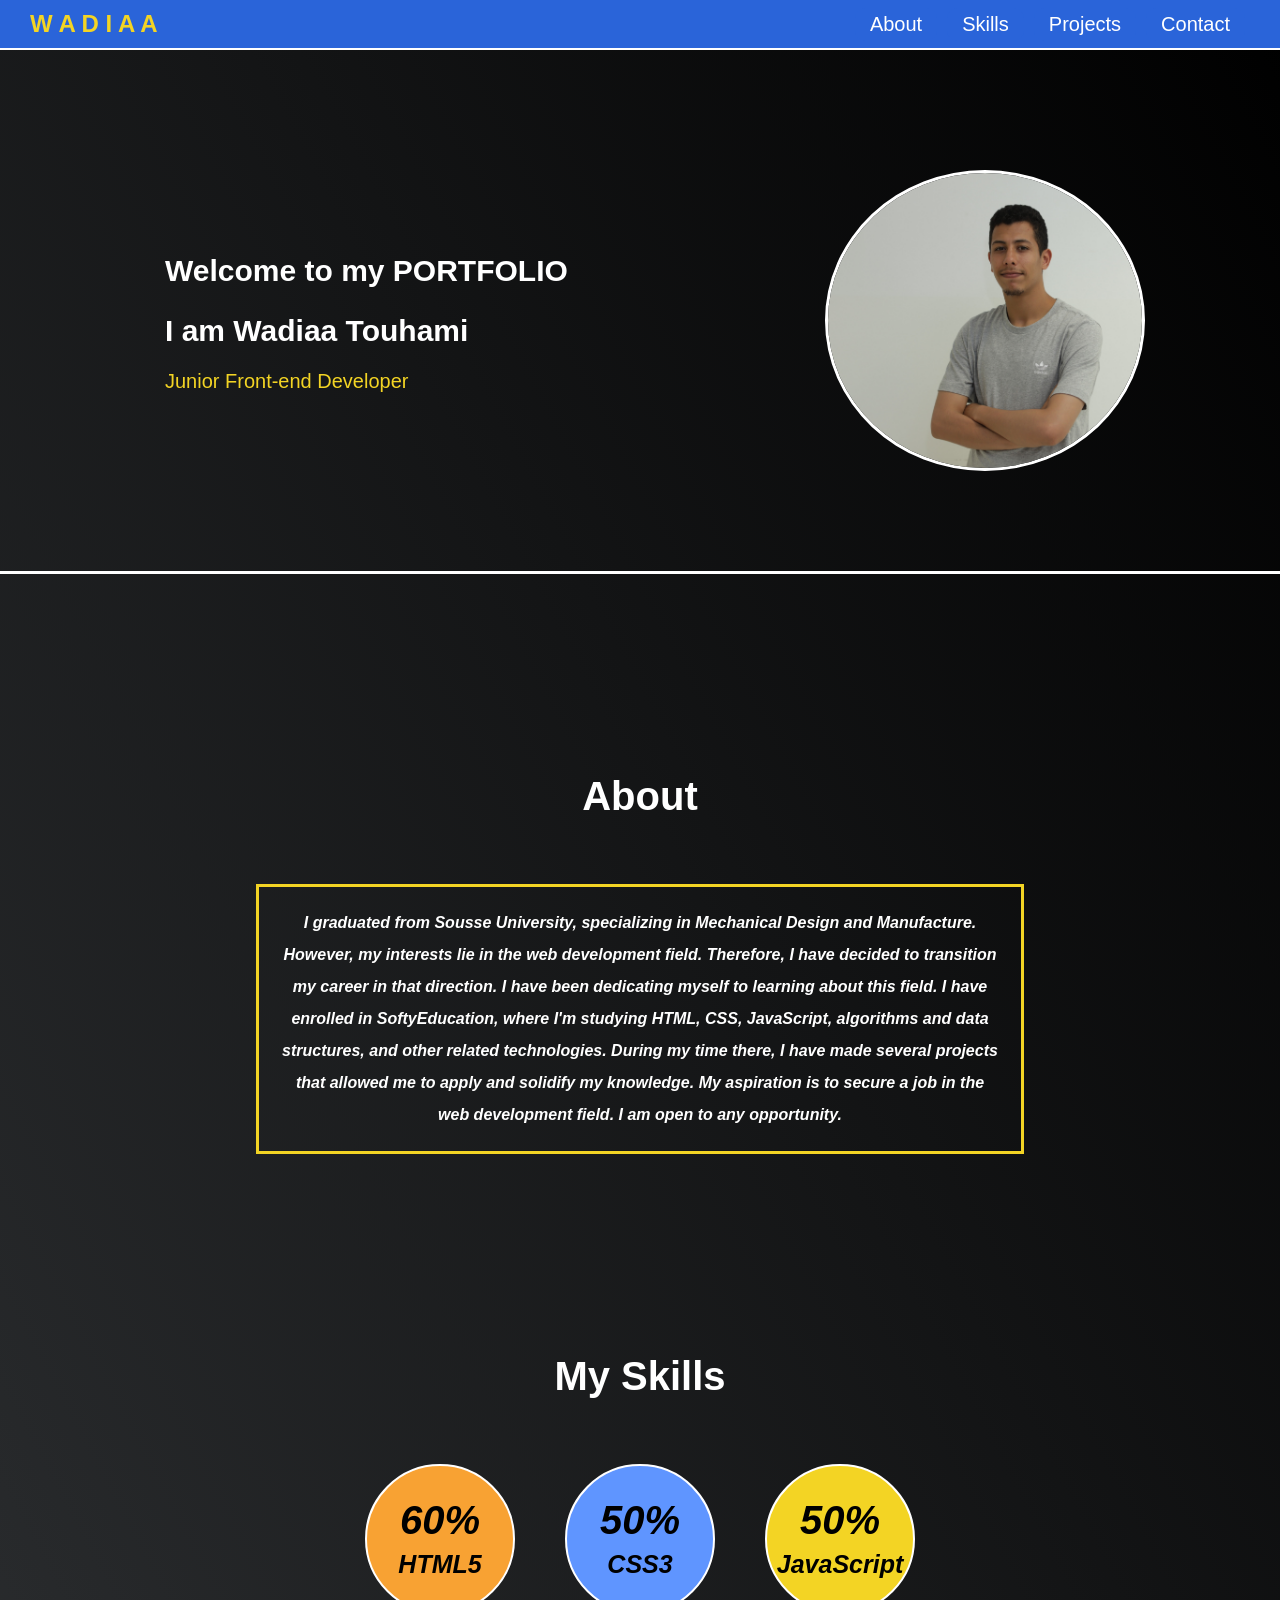
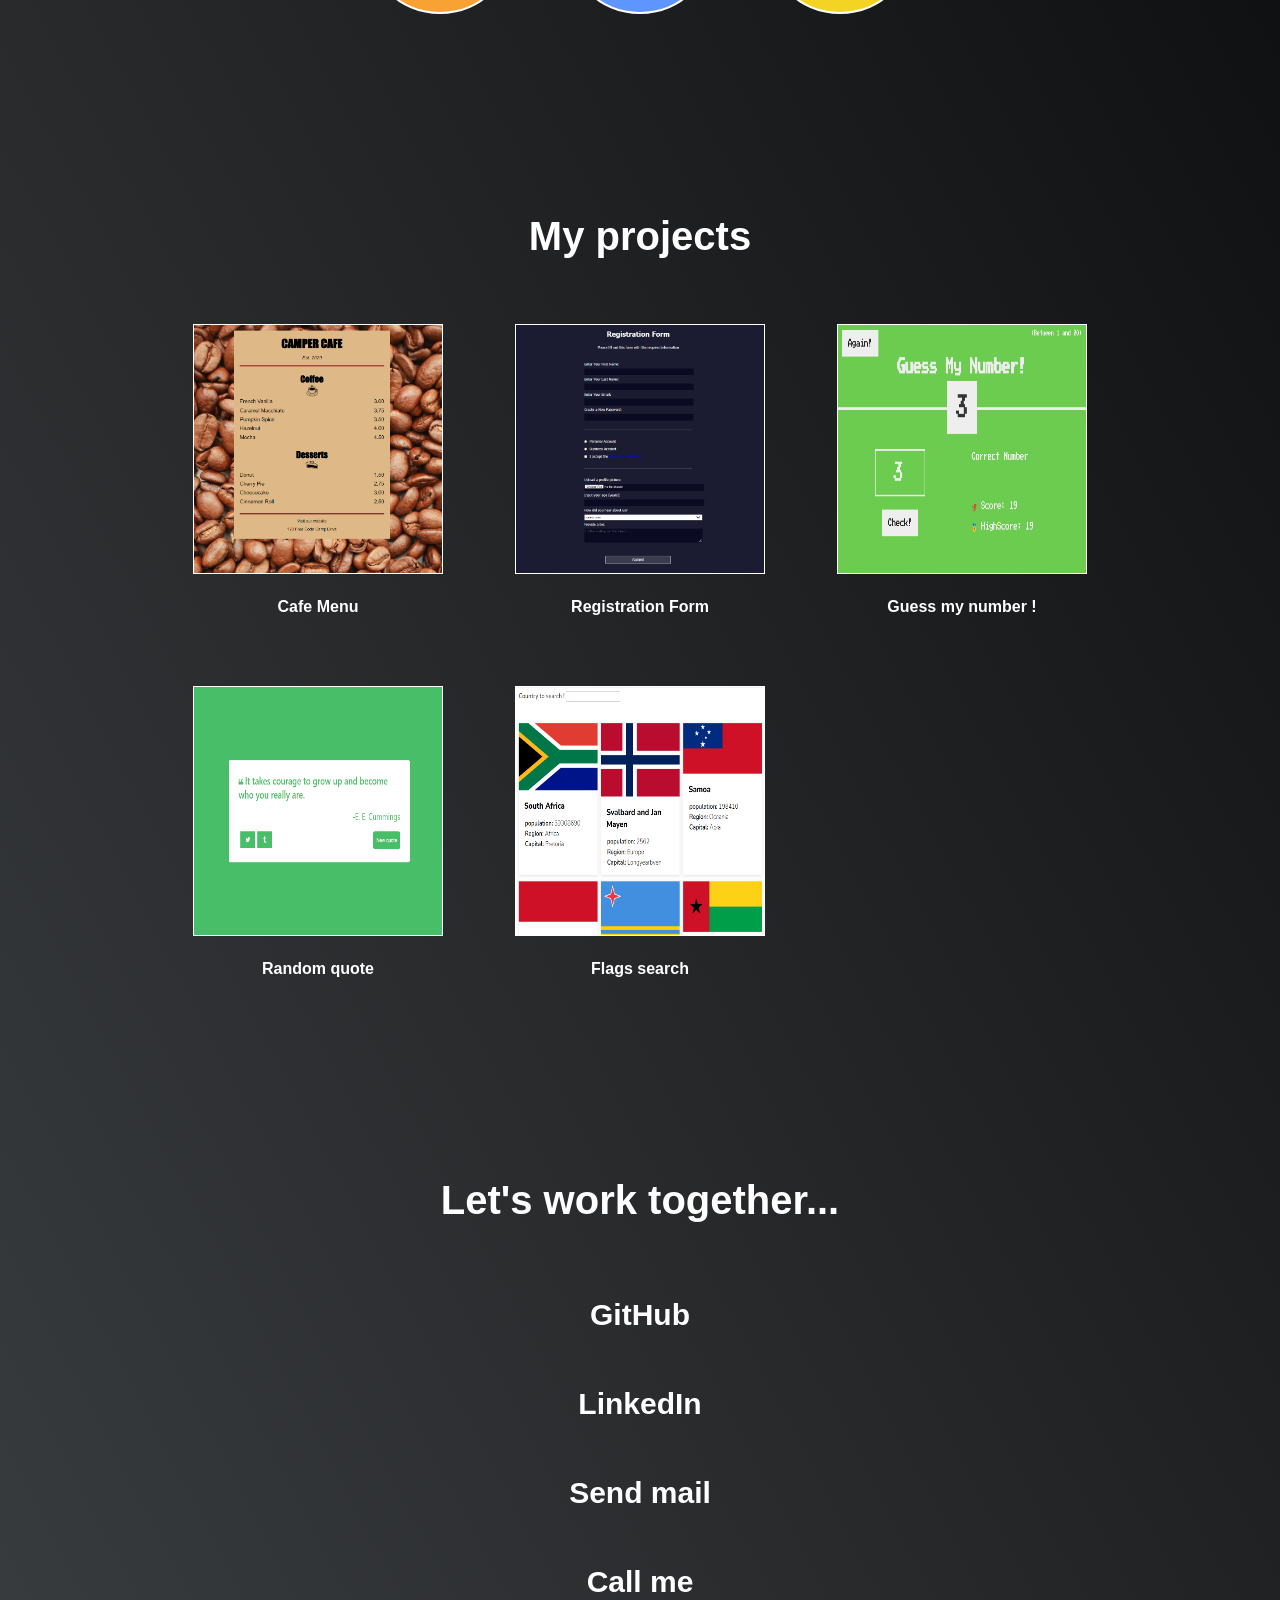
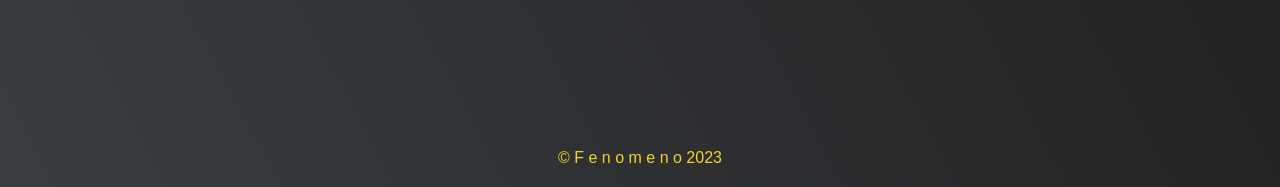
==== index.html @ 00b68849 "initial commit" ====
<!DOCTYPE html>
<html lang="en">
  <head>
    <meta charset="UTF-8" />
    <meta name="viewport" content="width=device-width, initial-scale=1.0" />
    <title>Fenomeno</title>
    <link rel="stylesheet" href="styles.css" />
    <link rel="stylesheet" href="resp.css" />
  </head>
  <body>
    <header>
      <div class="logo">W A D I A A</div>
      <div class="hamburger">
        <div class="line"></div>
        <div class="line"></div>
        <div class="line"></div>
      </div>
      <nav class="nav-bar">
        <ul>
          <li>
            <a href="#about-me-section">About</a>
          </li>
          <li>
            <a href="#mySkills-section">Skills</a>
          </li>
          <li>
            <a href="#myProjects-section">Projects</a>
          </li>
          <li>
            <a href="#contact-section">Contact</a>
          </li>
        </ul>
      </nav>
    </header>

    <main>
      <article id="presentation">
        <div id="greeting">
          <h1>Welcome to my PORTFOLIO</h1>
          <h2>I am Wadiaa Touhami</h2>
          <p id="function">Junior Front-end Developer</p>
        </div>
        <img id="personnel-pic" src="./new-pic.jpg" alt="personel-pic" />
      </article>
      <section id="about-me-section">
        <h1 class="title">About</h1>
        <p id="about-me">
          I graduated from Sousse University, specializing in Mechanical Design
          and Manufacture. However, my interests lie in the web development
          field. Therefore, I have decided to transition my career in that
          direction. I have been dedicating myself to learning about this field.
          I have enrolled in SoftyEducation, where I'm studying HTML, CSS,
          JavaScript, algorithms and data structures, and other related
          technologies. During my time there, I have made several projects that
          allowed me to apply and solidify my knowledge. My aspiration is to
          secure a job in the web development field. I am open to any
          opportunity.
        </p>
      </section>

      <section id="mySkills-section">
        <h1 class="title">My Skills</h1>
        <article class="skills-card">
          <div class="skill" id="html">
            <p class="skill-perH">60%</p>
            <h1 class="skill-name">HTML5</h1>
          </div>

          <div class="skill" id="css">
            <p class="skill-perH">50%</p>
            <h1 class="skill-name">CSS3</h1>
          </div>

          <div class="skill" id="js">
            <p class="skill-perH">50%</p>
            <h1 class="skill-name">JavaScript</h1>
          </div>
        </article>
      </section>

      <section id="myProjects-section">
        <h1 class="title">My projects</h1>
        <article id="projects">
          <div class="project">
            <a
              class="project-link"
              target="_blank"
              href="./MyProjects/1- cafee-menu/index.html"
              ><img class="project-img" src="./imgs/cafee.png" alt="cafee" />
              Cafe Menu</a
            >
          </div>

          <div class="project">
            <a
              class="project-link"
              target="_blank"
              href="./MyProjects/2- registration-form/index.html"
              ><img
                class="project-img"
                src="./imgs/form.png"
                alt="form"
              />Registration Form</a
            >
          </div>

          <div class="project">
            <a
              class="project-link"
              target="_blank"
              href="./MyProjects/3- guess number/index.html"
              ><img
                class="project-img"
                src="./imgs/guess-number.png"
                alt="guess-number"
              />Guess my number !</a
            >
          </div>

          <div class="project">
            <a
              class="project-link"
              target="_blank"
              href="./MyProjects/4- random-quote/index.html"
              ><img
                class="project-img"
                src="./imgs/random-quote.png"
                alt="random-quote"
              />Random quote</a
            >
          </div>

          <div class="project">
            <a
              class="project-link"
              target="_blank"
              href="./MyProjects/5- flags search/index.html"
              ><img
                class="project-img"
                src="./imgs/flags.png"
                alt="flags"
              />Flags search</a
            >
          </div>
        </article>
      </section>

      <section id="contact-section">
        <h1 class="title">Let's work together...</h1>
        <article id="contacts">
          <a
            class="address"
            target="_blank"
            href="https://github.com/WadiaaTouhami"
            >GitHub</a
          >

          <a
            class="address"
            target="_blank"
            href="https://www.linkedin.com/in/wadiaa-touhami-88185916a/"
            >LinkedIn</a
          >

          <a
            class="address"
            target="_blank"
            href="mailto:wadiahtouhemi@gmail.com:"
            >Send mail</a
          >

          <a class="address" target="_blank" href="tel:+21620712953">Call me</a>
        </article>
      </section>
    </main>

    <footer>
      <p>© F e n o m e n o 2023</p>
    </footer>

    <script src="main.js"></script>
  </body>
</html>
---- styles.css ----
* {
  box-sizing: border-box;
  padding: 0;
  margin: 0;
  scroll-behavior: smooth;
}

body {
  background-color: #000;
  background-image: linear-gradient(62deg, #3a3d40 0%, #0000 100%);
  color: #ffff;
  font-family: Arial, Helvetica, sans-serif;
}

header {
  position: fixed;
  width: 100%;
  height: 50px;
  display: flex;
  align-items: center;
  justify-content: space-between;
  padding: 0 30px;
  border-bottom: 2px solid white;
  background-color: #2a64d9;
  color: #f3d424;
}

.logo {
  font-size: 24px;
  font-weight: 900;
}

.hamburger {
  display: none;
}

.nav-bar ul {
  display: flex;
}

li {
  list-style-type: none;
}

.nav-bar ul li a {
  display: block;
  color: #fff;
  font-size: 20px;
  padding: 5px 15px;
  border-radius: 10px;
  transition: 0.2s;
  margin: 0 5px;
  text-decoration: none;
  background-color: #2a64d9;
}

.nav-bar ul li a.active {
  color: #ffb000;
}

.nav-bar ul li a:hover {
  /* background-color: #ffb000; */
  color: #fff700;
  box-shadow: rgba(0, 0, 0, 0.24) 0px 3px 8px;
  background-color: #4775cf;
  transition: 0.5s;
}

#presentation {
  margin-top: 0;
  padding-top: 170px;
  padding-bottom: 100px;
  display: flex;
  justify-content: center;
  align-items: center;
  gap: 50px;
  line-height: 2;
  border-bottom: 3px solid rgb(255, 255, 255);
}

#greeting {
  width: 50%;
  padding: 0 30px;
  font-size: 20px;
}

#function {
  color: #f3d424;
}

#personnel-pic {
  width: 25%;
  border-radius: 50%;
  border: 3px solid white;
  min-width: 250px;
}

main {
  display: flex;
  flex-direction: column;
  gap: 100px;
}

section {
  display: flex;
  flex-direction: column;
  gap: 65px;
  text-align: center;
  padding-top: 100px;
}

.title {
  font-size: 40px;
  padding: 0 30px;
}

#about-me {
  width: 60%;
  margin: auto;
  line-height: 2;
  font-style: italic;
  font-weight: bold;
  border: 3px solid #f3d424;
  padding: 20px;
}

.address {
  padding: 2px 6px;
  border-radius: 5px;
}

.detail {
  display: flex;
  flex-direction: column;
  justify-content: center;
  align-items: center;
  gap: 5px;
}

#details {
  display: flex;
  justify-content: center;
  gap: 120px;
  padding-left: 20px;
  padding-right: 20px;
}

.skills-card {
  display: flex;
  flex-direction: row;
  flex-wrap: wrap;
  justify-content: center;
  align-items: center;
  gap: 50px;
  margin-left: 40px;
  margin-right: 40px;
}

#contacts div {
  display: flex;
  gap: 50px;
}

.skill {
  display: flex;
  flex-direction: column;
  justify-content: center;
  align-items: center;
  width: 150px;
  height: 150px;
  border-radius: 50%;
  border: 2px solid white;
  gap: 5px;
  color: black;
  font-style: italic;
}

#html {
  background-color: #f8a233;
}
#css {
  background-color: #5f95ff;
}
#js {
  background-color: #f3d424;
}

.skill-perH {
  font-size: 40px;
  font-weight: bold;
}

.skill-name {
  padding: 2px 6px;
  border-radius: 5px;
  font-size: 25px;
}

.project {
  display: flex;
  justify-content: center;
  align-items: center;
  flex-direction: column-reverse;
}

.project-img {
  max-width: 250px;
  height: 250px;
  margin-bottom: 20px;
  border: 1px solid #fff;
}

#projects {
  display: grid;
  row-gap: 70px;
  column-gap: 70px;
  grid-template-columns: repeat(auto-fit, minmax(220px, 1fr));
  width: 70%;
  margin: auto;
}

.project-link {
  color: #ffff;
  max-width: 250px;
  text-align: center;
  text-decoration: none;
  font-weight: bold;
  /* border: 2px solid white; */
}

.project-link:hover {
  /* background-color: #2a64d9; */
  color: #f3d424;
  transition: 1s;
}

.project-img:hover {
  transition: 1s;
  /* rotate: 5deg; */
  box-shadow: rgb(238, 246, 255) 0px 20px 30px -10px;
}

#contacts {
  display: flex;
  flex-direction: column;
  justify-content: center;
  align-items: center;
  gap: 35px;
}

.address {
  text-decoration: none;
  /* color: #f3d424; */
  color: #fff;
  font-size: 30px;
  font-weight: bold;
  width: 30%;
  padding-top: 10px;
  padding-bottom: 10px;
  min-width: 80px;
}

.address:hover {
  color: #f3d424;
  background-color: #2a64d9;
  box-shadow: rgba(256, 256, 256, 0.24) 0px 3px 8px;
  transition: 0.9s;
}

footer {
  text-align: center;
  margin-top: 140px;
  margin-bottom: 20px;
  color: #f3d424;
}
---- resp.css ----
@media (max-width: 800px) {
  #presentation {
    display: flex;
    flex-direction: column;
  }
  #greeting {
    width: 100%;
    padding: 0 30px;
    text-align: center;
  }

  #about-me {
    width: 80%;
    margin: auto;
  }

  #details{
    display: flex;
    flex-direction: column;
    gap: 50px;
  }

  .hamburger {
    display: block;
    cursor: pointer;
  }
  .hamburger .line {
    width: 28px;
    height: 3px;
    background-color: white;
    margin: 6px 0;
  }
  .nav-bar {
    height: 0px;
    position: absolute;
    top: 50px;
    left: 0;
    right: 0;
    width: 100vw;
    background-color: #2a64d9 ;
    /* background-image: linear-gradient(62deg, rgb(182, 0, 0) 50%, #800101 100%); */
    overflow: hidden;
    transition: 0.5s;
  }
  .nav-bar.active {
    height: 250px;
    border-bottom: 2px solid white;
  }
  .nav-bar ul {
    display: block;
    width: fit-content;
    margin: 40px auto 0 auto;
    text-align: center;
    transition: 0.5s;
    opacity: 0;
  }

  .nav-bar.active ul {
    opacity: 1;
  }

  .nav-bar ul li a {
    margin-bottom: 12px;
  }

  .address{
    font-size: 25px;
  }
}




@media (max-width: 500px) {
  .title{
    font-size: 30px;
  }
  .logo {
    font-size: 20px;
  }
  #greeting {
    font-size: 15px;
  }
  .address{
    font-size: 20px;
    width: 40%;
  }
  .hamburger .line {
    width: 25px;
    height: 2px;
    margin: 5px 0;
  }
  

}
@media (max-width: 375px) {
  .title{
    font-size: 25px;
  }

  #greeting {
    font-size: 12px;
  }
  .address{
    font-size: 20px;
    width: 40%;
  }
  #about-me {
    width: 80%;
    font-size: 12px;
    padding: 10px;
  }


}
@media (max-width: 310px) {
  .title{
    font-size: 25px;
  }

  #greeting {
    font-size: 10px;
  }
  .address{
    font-size: 20px;
    width: 40%;
  }

  #personnel-pic {
    width: 25%;
    border-radius: 50%;
    border: 3px solid white;
    min-width: 200px;
  }

  .project-img {
    max-width: 180px;
    height: 180px;
  }
  .project-link {
    max-width: 180px;
  }
  #projects {
    
    width: 90%;
    margin: auto;
  }
  
  .logo {
    font-size: 15px;
  }
  .hamburger .line {
    width: 22px;
    height: 1.5px;
    margin: 5px 0;
  }

}
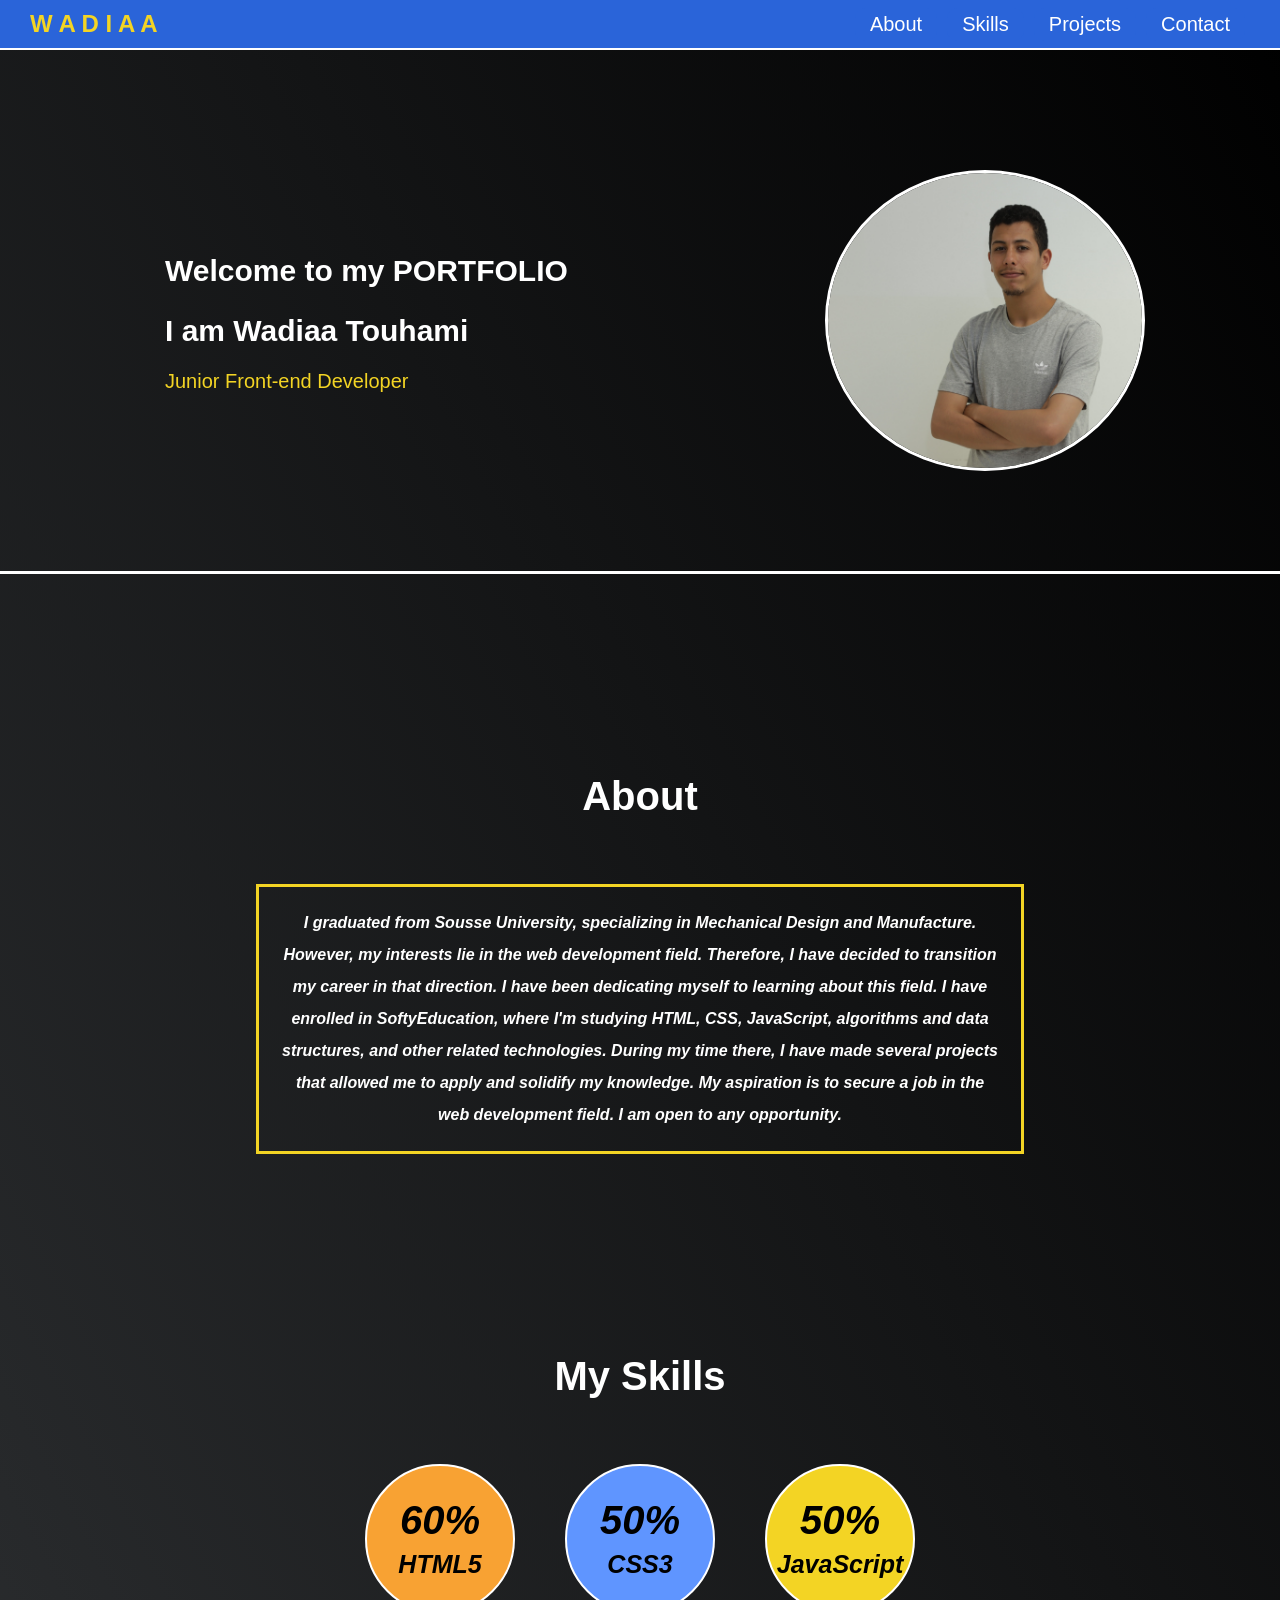
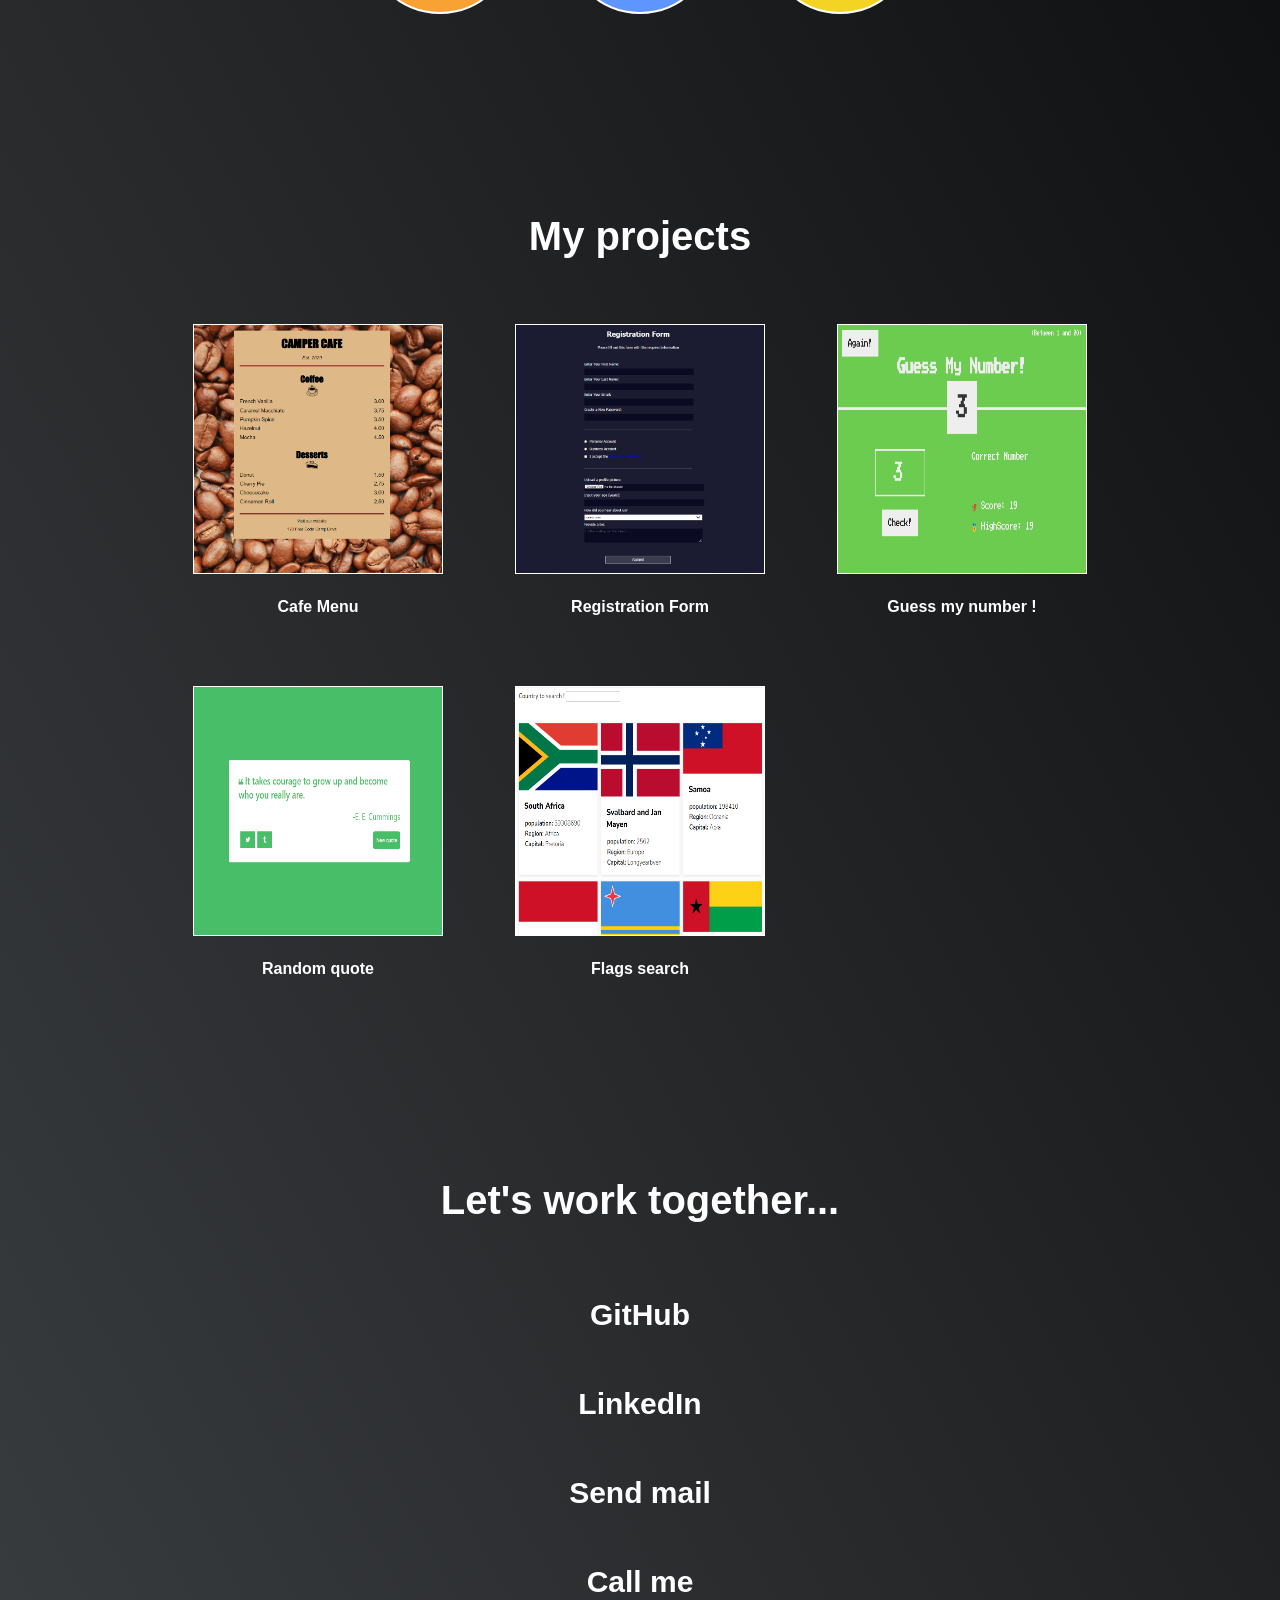
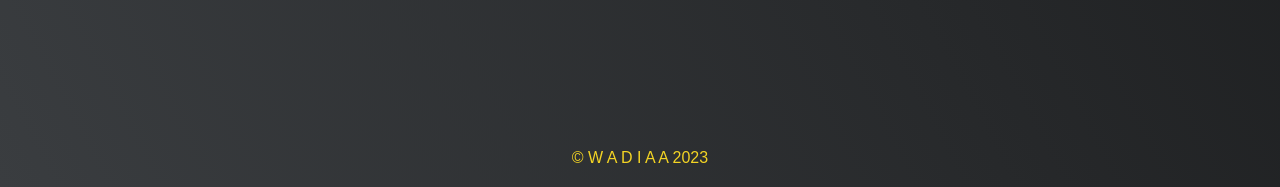
==== commit 038a2c5c: "modify photo" ====
--- a/index.html
+++ b/index.html
@@ -3,7 +3,7 @@
   <head>
     <meta charset="UTF-8" />
     <meta name="viewport" content="width=device-width, initial-scale=1.0" />
-    <title>Fenomeno</title>
+    <title>WADIAA</title>
     <link rel="stylesheet" href="styles.css" />
     <link rel="stylesheet" href="resp.css" />
   </head>
@@ -175,7 +175,7 @@
     </main>
 
     <footer>
-      <p>© F e n o m e n o 2023</p>
+      <p>© W A D I A A  2023</p>
     </footer>
 
     <script src="main.js"></script>
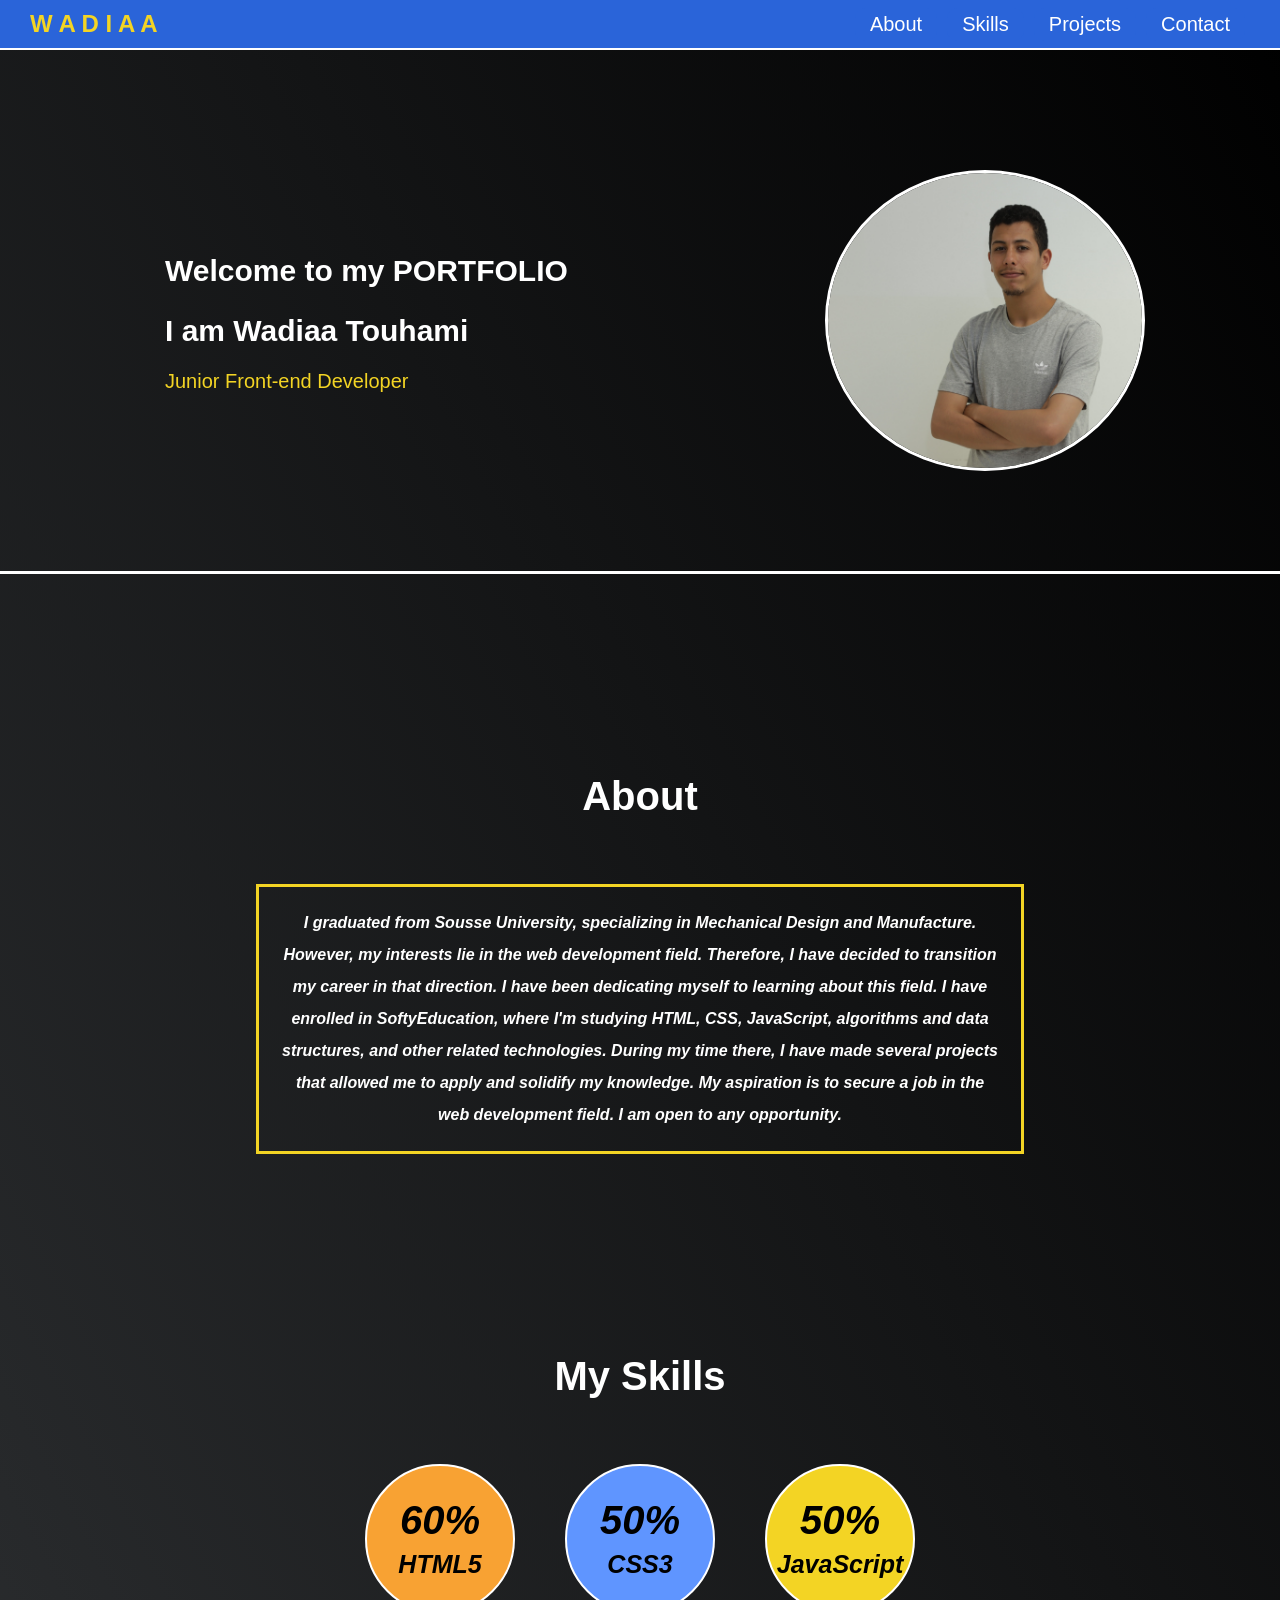
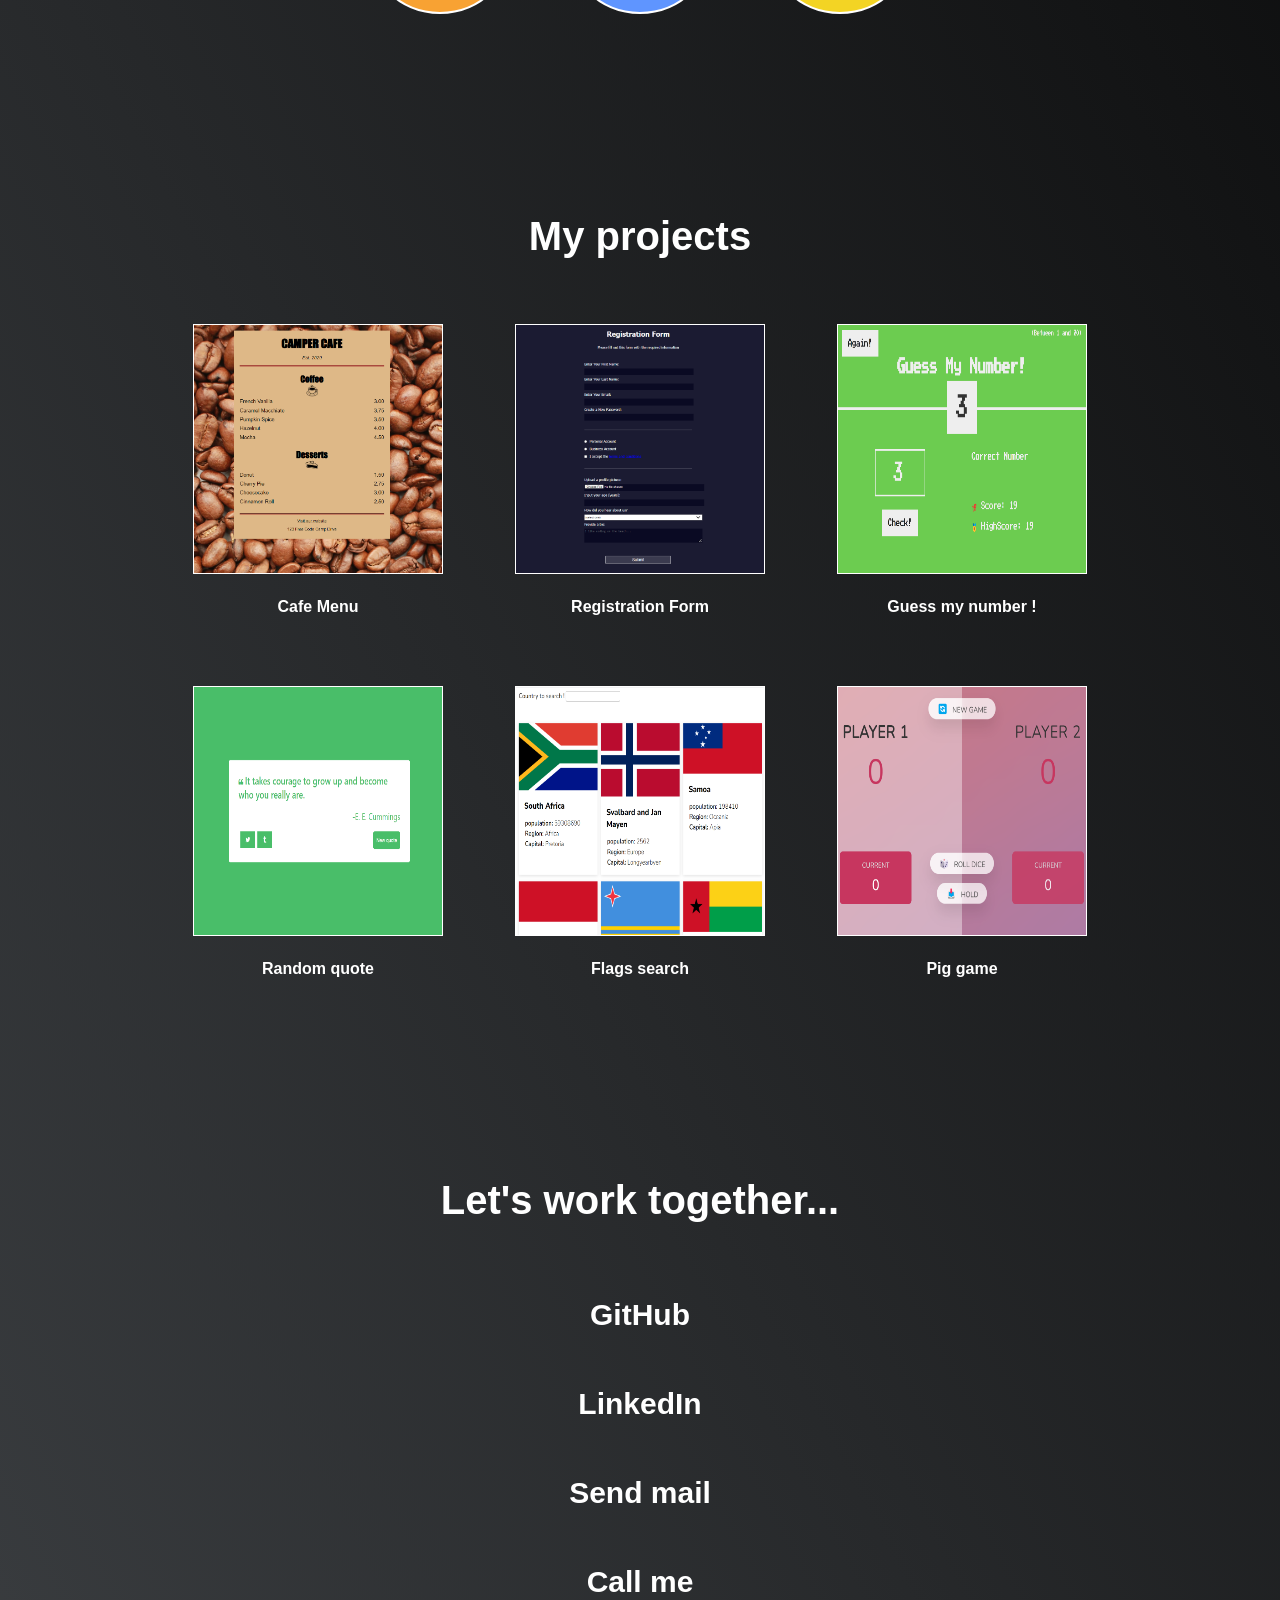
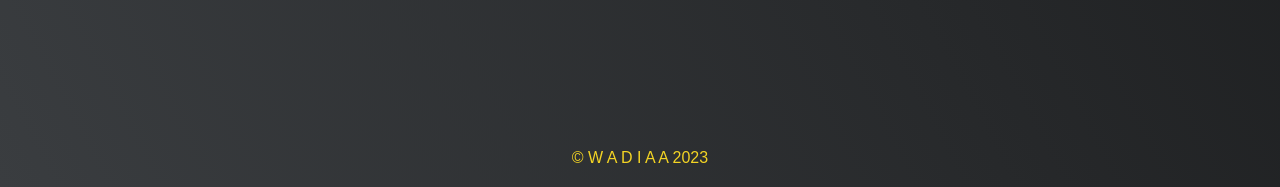
==== commit a97977df: "add new project" ====
--- a/index.html
+++ b/index.html
@@ -142,6 +142,16 @@
               />Flags search</a
             >
           </div>
+
+          <div>
+            <a
+              class="project-link"
+              target="_blank"
+              href="./MyProjects/6- pig game/index.html"
+            >
+              <img class="project-img" src="./imgs/pig-game.png" alt="pig-game" />Pig game</a
+            >
+          </div>
         </article>
       </section>
 
@@ -175,7 +185,7 @@
     </main>
 
     <footer>
-      <p>© W A D I A A  2023</p>
+      <p>© W A D I A A 2023</p>
     </footer>
 
     <script src="main.js"></script>
